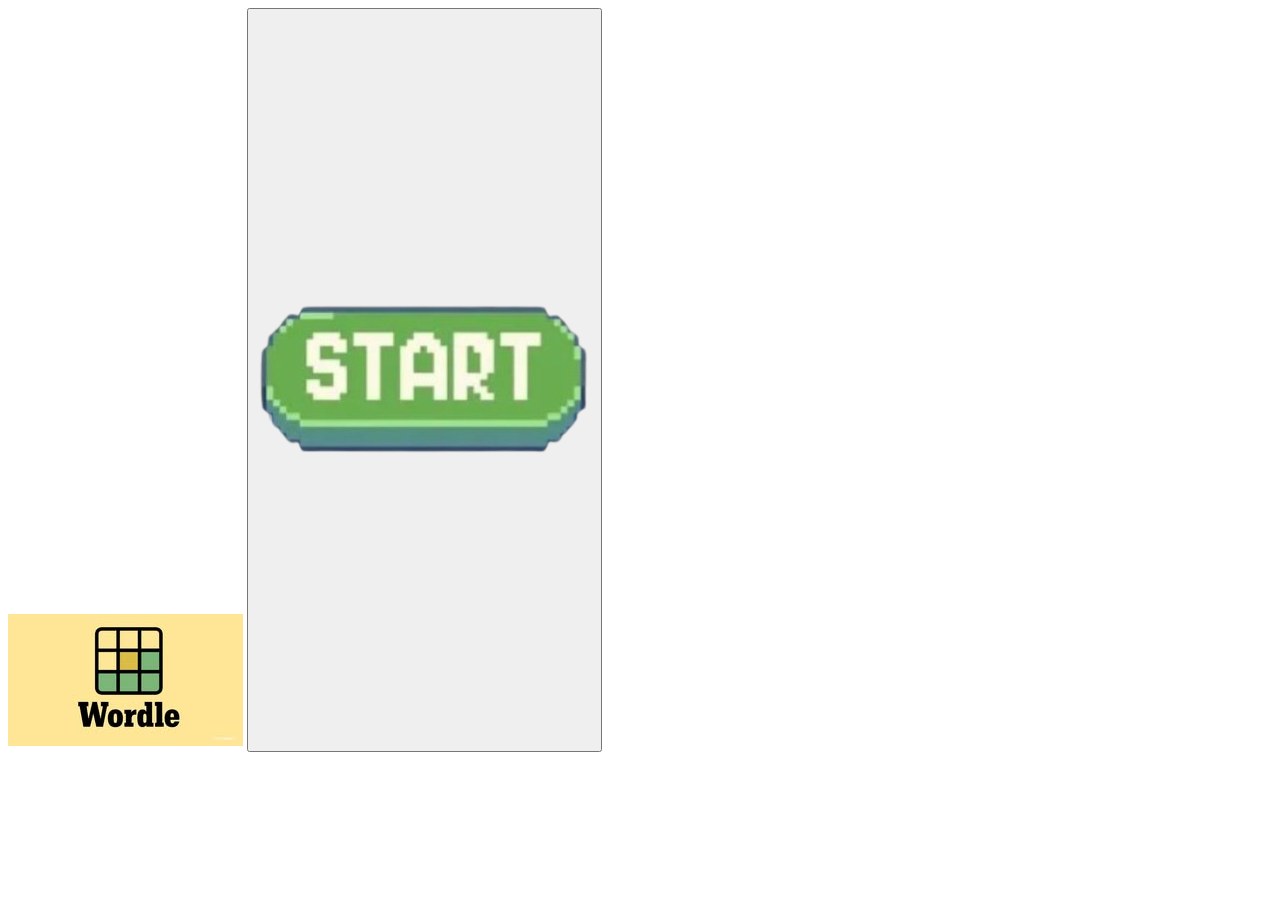
==== index.html @ 4019a393 "trying to make the start image a working button" ====
<!DOCTYPE html>
<html lang="en">
<head>

  <meta charset="UTF-8" />
  <meta name="viewport" content="width=device-width,  initial-scale=1.0" />
  <title>Wordle</title>
  <link rel="stylesheet" href="index.css" />

</head>
<body>

    <main class="front">

    <img class="logo" src="wordle.jpg" alt="Wordle logo" />

    <button class="start-btn" id="startBtn" type="button" aria-label="Start game">
        <img src="start.png" alt="Start" />
    </button>

    </main>
    <script src="index.js"></script>
</body>
</html>
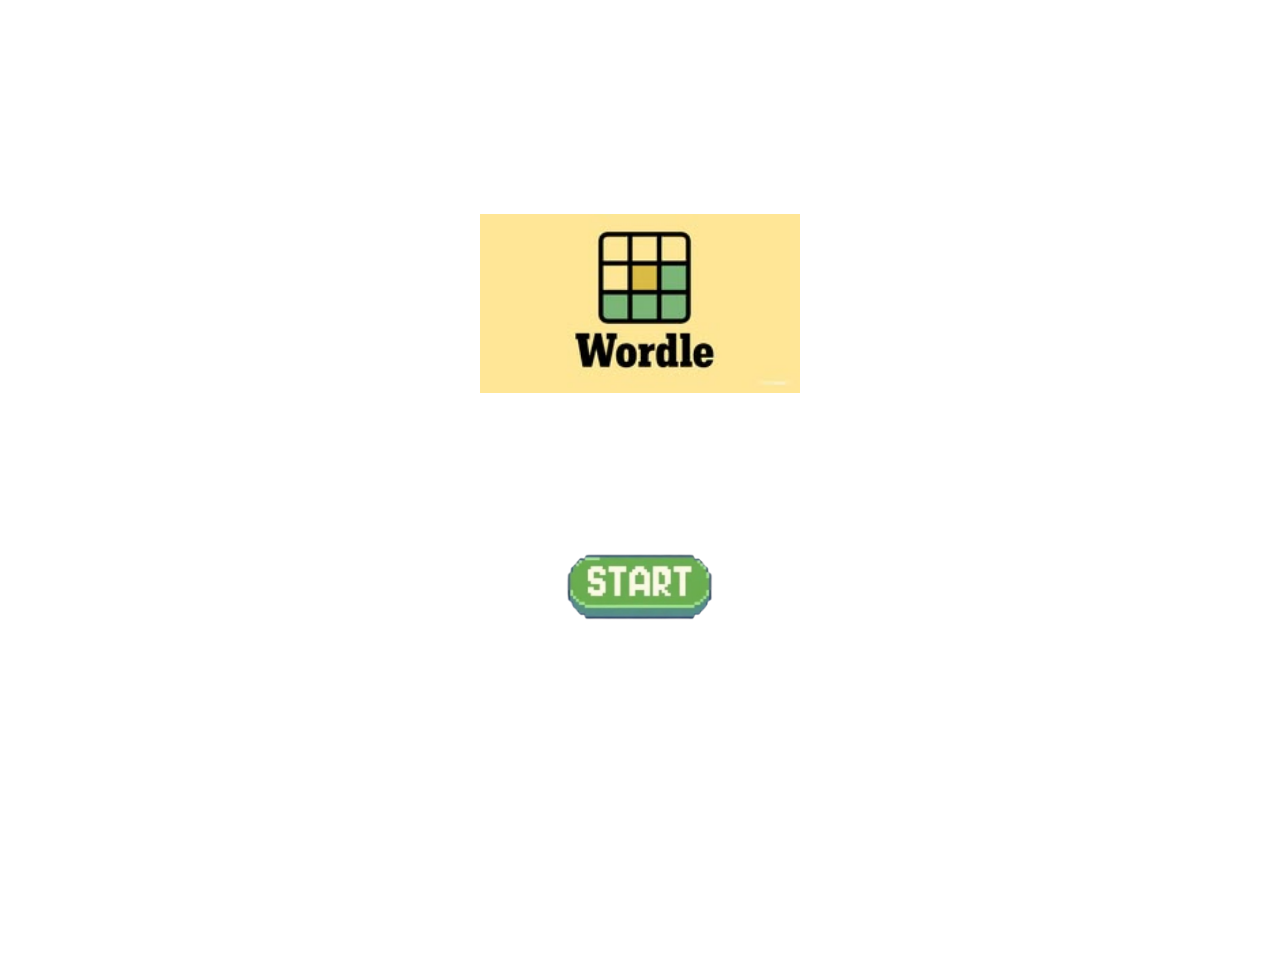
==== commit ee9ba332: "trying to make the board appear" ====
--- a/index.html
+++ b/index.html
@@ -5,6 +5,13 @@
   <meta charset="UTF-8" />
   <meta name="viewport" content="width=device-width,  initial-scale=1.0" />
   <title>Wordle</title>
+
+  <div id="answer"></div>
+  <div id="board"></div>
+  <div id="keyboard"></div>
+
+  <script src="wordle.js"></script>
+
   <link rel="stylesheet" href="index.css" />
 
 </head>
--- a/index.css
+++ b/index.css
@@ -0,0 +1,44 @@
+body{
+
+}
+
+.front {
+  min-height: 100vh;
+  display: flex;
+  flex-direction: column;
+  align-items: center;
+  justify-content: center;
+  gap: 22px;
+  padding: 24px;
+  text-align: center;
+}
+
+.logo {
+  width: min(320px, 70vw);
+  height: auto;
+  mix-blend-mode: multiply;
+}
+
+.title{
+  display: flex;
+  gap: 8px;
+}
+
+.start-btn {
+  background: none;
+  border: none;
+  cursor: pointer;
+  margin-top: 8px;
+  transition: transform 0.15s ease;
+}
+
+.start-btn img {
+
+  display: block;
+  width: 150px;
+  height: auto;
+}
+
+
+
+
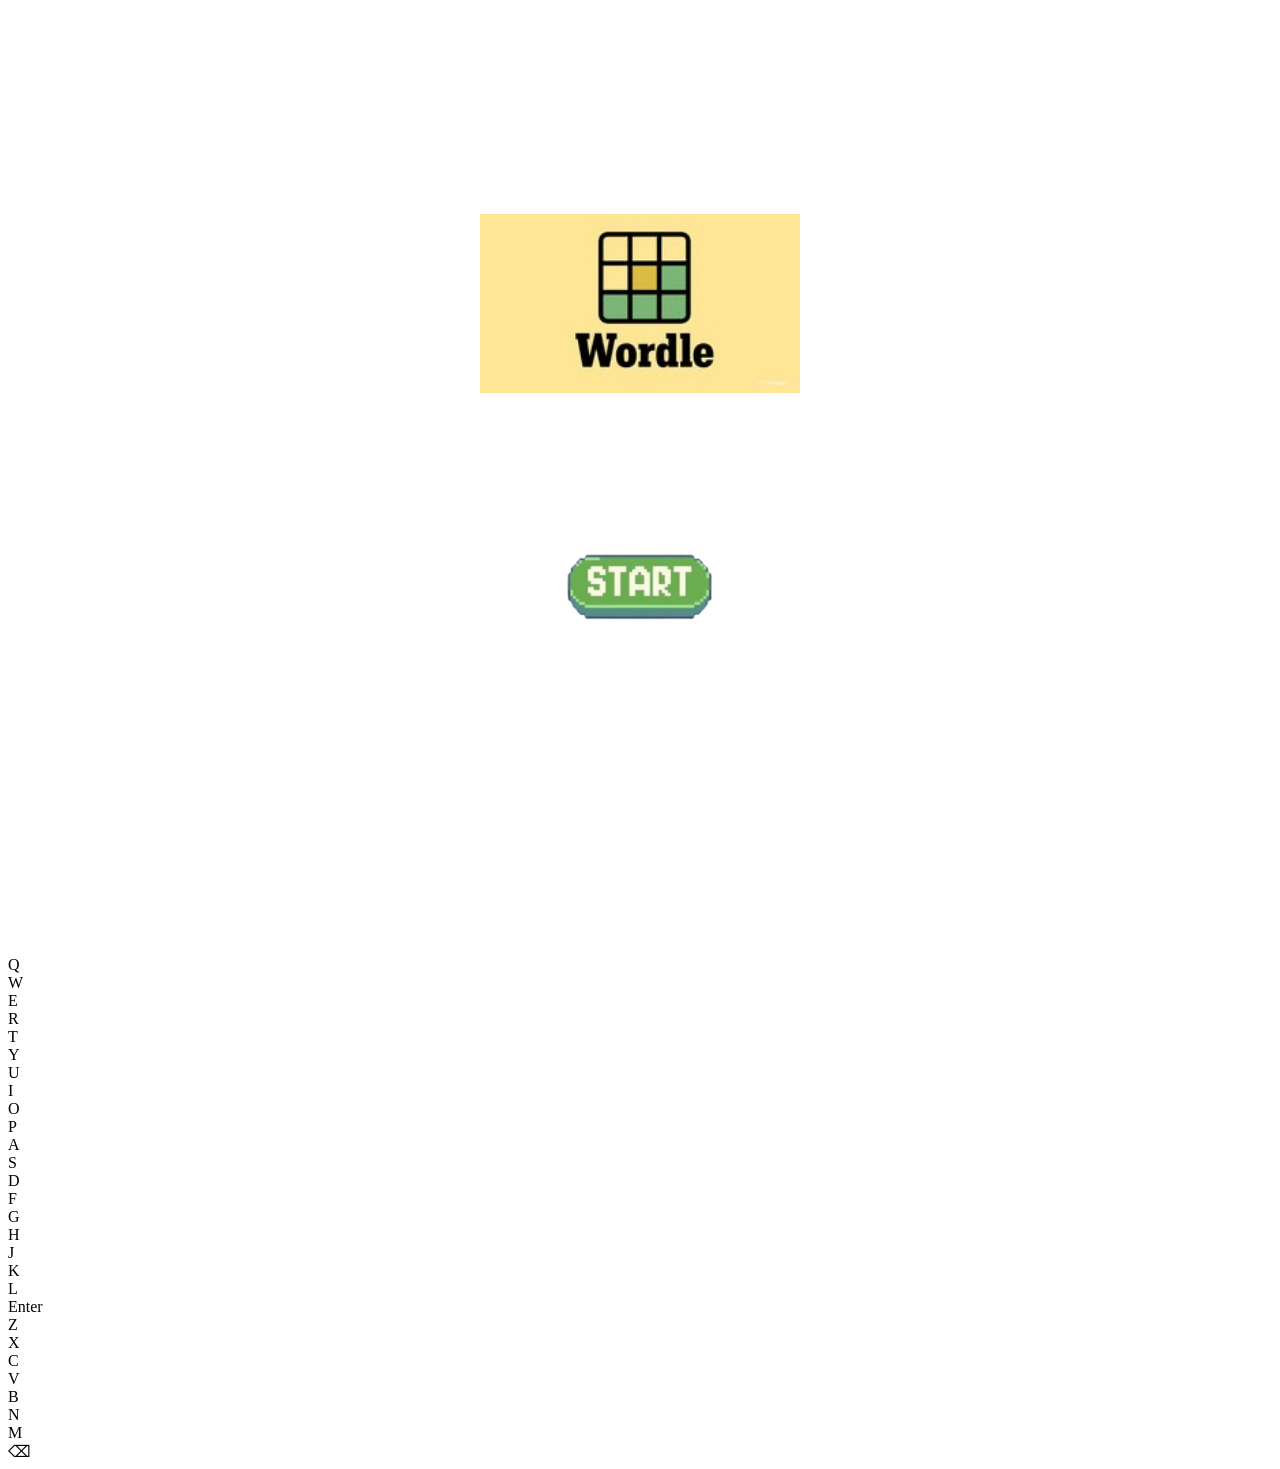
==== commit 22f82c1b: "debugs,keyboardlength into currRowlength, brackets,links" ====
--- a/index.html
+++ b/index.html
@@ -3,12 +3,10 @@
 <head>
 
   <meta charset="UTF-8" />
-  <meta name="viewport" content="width=device-width,  initial-scale=1.0" />
-  <title>Wordle</title>
-
+  <div id="keyboard"></div>
   <div id="answer"></div>
   <div id="board"></div>
-  <div id="keyboard"></div>
+  
 
   <script src="wordle.js"></script>
 
--- a/index.css
+++ b/index.css
@@ -1,6 +1,3 @@
-body{
-
-}
 
 .front {
   min-height: 100vh;
@@ -41,4 +38,3 @@
 
 
 
-
